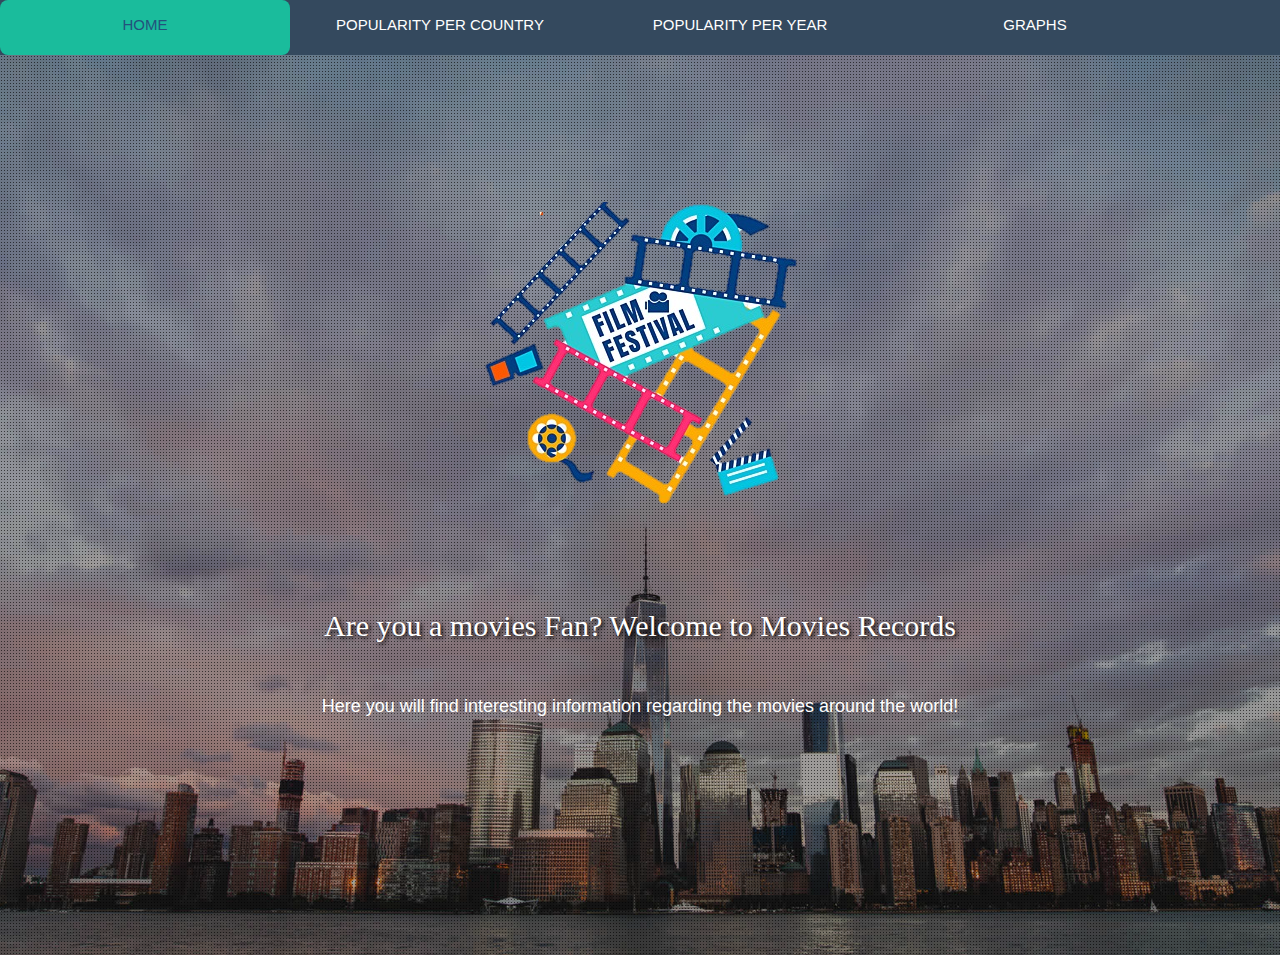
==== index.html @ 322b92de "Update my branch" ====
<!DOCTYPE html>
<html lang="en">
<head>
    <meta charset="utf-8">
    <meta http-equiv="X-UA-Compatible" content="IE=edge">
    <meta name="viewport" content="width=device-width, initial-scale=1">
    <title>Movies</title>
    <script src="https://cdn.plot.ly/plotly-latest.min.js"></script> <!-- Plotly Library -->

    <!-- WEB FONTS -->
    <link href='https://fonts.googleapis.com/css?family=Roboto:100,300,100italic,400,300italic' rel='stylesheet' type='text/css'>
    <link href='https://fonts.googleapis.com/css?family=Open+Sans:400,300' rel='stylesheet' type='text/css'>

    <!-- BOOTSTRAP -->
    <link href="css/bootstrap.min.css" rel="stylesheet">
    <!-- FONT AWESOME -->
    <link rel="stylesheet" href="css/font-awesome.min.css">
    <!-- CUSTOM STYLING -->
    <link href="css/styles.css" rel="stylesheet">
    <!-- PRELOADER -->
    <link href="css/loader.css" rel="stylesheet">

    <style>
        /* Menu Styles */
        nav {
            margin: 0 auto;
            position: relative;
            width: 1470px;
            height: 55px;
            background-color: #34495e;
            border-radius: 0px;
            font-size: 0;
            display: flex;
            align-items: center;
            justify-content: center;
        }

        nav a {
            line-height: 50px;
            height: 100%;
            font-size: 15px;
            display: inline-block;
            position: relative;
            z-index: 1;
            text-decoration: none;
            text-transform: uppercase;
            text-align: center;
            color: white;
            cursor: pointer;
            padding: 0 15px;
        }

        nav .animation {
            position: absolute;
            height: 100%;
            top: 0;
            z-index: 0;
            transition: all .2s ease;
            border-radius: 8px;
        }

        a:nth-child(1) { width: 290px; }
        a:nth-child(2) { width: 300px; }
        a:nth-child(3) { width: 300px; }
        a:nth-child(4) { width: 290px; }
        a:nth-child(5) { width: 290px; }

        nav .start-home, a:nth-child(1):hover~.animation {
            width: 290px;
            left: 0;
            background-color: #1abc9c;
        }

        nav .start-migue, a:nth-child(2):hover~.animation {
            width: 300px;
            left: 290px;
            background-color: #e74c3c;
        }

        nav .start-janvhi, a:nth-child(3):hover~.animation {
            width: 300px;
            left: 590px;
            background-color: #3498db;
        }

        nav .start-santi, a:nth-child(4):hover~.animation {
            width: 290px;
            left: 890px;
            background-color: #9b59b6;
        }

        nav .start-gabriela, a:nth-child(5):hover~.animation {
            width: 290px;
            left: 1180px;
            background-color: #aab659;
        }

        body {
            font-size: 12px;
            font-family: sans-serif;
            background: #dfe7ef;
        }

        h1 {
            text-align: center;
            margin: 40px 0;
            font-size: 30px;
            color: #ecf0f1;
            text-shadow: 2px 2px 4px #000;
            font-family: 'Cherry Swash', cursive;
        }

        p {
            position: absolute;
            bottom: 20px;
            width: 100%;
            text-align: center;
            color: #ecf0f1;
            font-family: 'Cherry Swash', cursive;
            font-size: 16px;
        }

        span {
            width: 10px;
            color: #2BD6B4;
        }

    </style>
</head>
<body>
    <!-- MENU -->
    <nav>
        <a id="home" href="#header">Home</a>
        <a id="pop-country" href="#">Popularity Per Country</a>
        <a id="pop-year" href="#">Popularity Per Year</a>
        <a id="graphs" href="#">Graphs</a>
        <a id="revenue" href="#">Revenue</a>
        <div class="animation start-home"></div>
    </nav>
    <!-- MENU ENDS -->

    <!-- HEADER -->
    <section id="header">
        <div class="container">
            <div class="row text-center">
                <div class="col-md-8">
                    <img class="logo" src="images/logo.png" alt="Logo"/>
                    <h1 class="white-text">Are you a movies Fan? Welcome to Movies Records</h1>
                    <h5 class="white-text">Here you will find interesting information regarding the movies around the world!</h5>
                    <div id="countdown" class="white-text"></div>
                </div>
            </div>
        </div>
    </section>
    <!-- HEADER ENDS -->

    <!-- Element for Plotly chart -->
    <div id="bubble"></div>
    <div id="info-box"></div>

    <!-- jQuery and other scripts -->
    <script src="https://ajax.googleapis.com/ajax/libs/jquery/1.11.2/jquery.min.js"></script>
    <script src="js/bootstrap.min.js"></script>
    <script src="js/smooth-scroll.min.js"></script>
    <script src="js/jquery.parallax-1.1.3.js"></script>
    <script src="js/scrollReveal.min.js"></script>
    <script src="js/functions.js"></script>

    <!-- Your JS files -->
    <script src="Profit.js"></script>
    <script>
        // JavaScript to dynamically change href attributes and hide header
        document.addEventListener('DOMContentLoaded', function() {
            const revenueLink = document.getElementById('revenue');
            const homeLink = document.getElementById('home');
            const revenueSection = document.getElementById('bubble');
            const headerSection = document.getElementById('header');
            

            // Update href for the "Revenue" link
            revenueLink.href = 'javascript:Gabinit();';

            // Add click event listener to hide the header
            revenueLink.addEventListener('click', function() {
                headerSection.style.display = 'none';
                revenueSection.style.display = 'block';
            });
            // Add click event listener to show the header
            homeLink.addEventListener('click', function() {
                headerSection.style.display = 'block'; 
                revenueSection.style.display = 'none';// Show the header
        });
        });
    </script>
</body>
---- css/styles.css ----
/*
	Shine by TEMPLATE STOCK
	templatestock.co @templatestock
	Released for free under the Creative Commons Attribution 3.0 license (templated.co/license)
*/

/* GLOBAL STYLES */
* {
	margin: 0px;
	padding: 0px;
}

body {
    background: #fff;
    font-family: 'Roboto', sans-serif;
    font-size: 16px;
    font-weight: 300;
    color: #333333;
    line-height: 28px;
    text-align: center;
    overflow-x: hidden !important;
    margin: auto !important;
}

a, a:hover, a:active, a:focus {
    border: 0 none;
    outline: 0 none;
    text-decoration: none;
}

/* TYPOGRAPHIE */

h1,
h2 {
	font-family: 'Open Sans', sans-serif;
    font-weight: 300;
}

h1 {
    font-size: 42px;
    line-height: 62px;
}

h2 {
    font-size: 32px;
    line-height: 42px;
}

h3 {
    font-size: 22px;
    line-height: 38px;
    font-weight: 300;
}

h4 {
    font-size: 20px;
    line-height: 30px;
    font-weight: 300;
}

h5 {
    font-size: 18px;
    font-weight: 300;
}


/* FORM GROUPS */

.form-control {
	background: none repeat scroll 0 0 rgba(255, 255, 255, 0.5);
	border-radius: 0px;
    box-shadow: none;
    height: 57px;
    padding-left: 20px;
}

/* CUSTOM CLASSES */

.white-text {
	color: #fff;
}

.colored-line-small-center {
	background: #008ed6;
	display: block;
	margin: auto;
    height: 1px;
    width: 25%;
    z-index: 1;
	margin-bottom: 5px;
}

.colored-line-right {
	background: #008ed6;
	display: block;
	float: right;
    height: 1px;
    width: 165px;
    z-index: 1;
}

.button-leweb {
	background: none repeat scroll 0 0 rgba(22, 182, 234, 0.5);
    border: 1px solid #fff;
	color: #fff;
	border-radius: 0px;
    box-shadow: none;
	height: 57px;
	padding-left: 18px;
	padding-right: 18px;
	
	-webkit-transition: all 0.5s ease;
	-moz-transition: all 0.5s ease;
	-o-transition: all 0.5s ease;
	transition: all 0.5s ease; 
}


.button-leweb:hover {
	background: #008ed6;
}


/* SECTIONS */

section {
	padding: 120px 0px;
}
/* HEADER */

#header {
	background: url(../images/bsbild_fullhd_01.jpg) no-repeat center center;
	background-size: cover;
	height: 100vh;
	padding: 0px;
}

#header .container {
	background: url(../images/body-bg1.png) repeat 0 0;
	height: 100vh;
	width: 100% !important;
	padding: 0px;	
	z-index: 998;
}

#header .col-md-8 {
	top: 20%;
	right: 0;
	bottom: 0;
	left: 0;
	position: absolute;
	display: block;
	margin-left: auto;
	margin-right: auto;
	z-index: 999;
}

#header .logo {
	margin-bottom: 15px;
}

.animation {
	width: 100%;
	bottom: 0;
	height: 50px;
	overflow: hidden;
	position: absolute;
	z-index: 999;
	text-align:center;
	text-decoration: none;
}

#header .fa-angle-down {
	text-align: center;
	font-size: 48px;
	color: #fff;
	
	-webkit-animation: leweb_fade_move_down 2s ease-in-out infinite;
	-moz-animation: leweb_fade_move_down 2s ease-in-out infinite;
	animation: leweb_fade_move_down 2s ease-in-out infinite;
   }

	/* Animated Arrow Down Header */
	
@-webkit-keyframes leweb_fade_move_down {
  0%   { -webkit-transform:translate(0,-20px); opacity: 0;  }
  50%  { opacity: 1;  }
  100% { -webkit-transform:translate(0,20px); opacity: 0; }
}
@-moz-keyframes leweb_fade_move_down {
  0%   { -moz-transform:translate(0,-20px); opacity: 0;  }
  50%  { opacity: 1;  }
  100% { -moz-transform:translate(0,20px); opacity: 0; }
}
@keyframes leweb_fade_move_down {
  0%   { transform:translate(0,-20px); opacity: 0;  }
  50%  { opacity: 1;  }
  100% { transform:translate(0,20px); opacity: 0; }
}


/* ABOUT */

#about i {
	color: #fff;
	font-size: 75px;
	background: #008ed6;
	border-radius: 50%;
	line-height: 175px;
	height: 175px;
	width: 175px;
}

/* SUBSCRIBE */

#subscribe {
	background: url(../images/bg-subscribe.jpg) no-repeat fixed center center / cover rgba(0, 0, 0, 0);
	padding: 0px;
	min-height: 430px;
}

#subscribe .icontop {
	position: absolute;
	color: #fff;
	margin: -30px auto;
	right: 0;
	left: 0;
	font-size: 25px;
	border-radius: 50%;
	line-height: 65px;
	height: 65px;
	width: 65px;
	background: rgba(0, 142, 214, 0.7);	
	box-shadow: 0 0 0 1px #008ed6;
}

#subscribe .row {
	padding: 100px 0px 120px 0px;
}

#subscribe h5{
	margin-bottom: 45px;
}

#subscribe .form-control {
	display: inline-block;
	border: 1px solid #fff;
    width: 320px;
}

#subscribe .form-control::-moz-placeholder {
	color: #fff;
}

#subscribe .button-leweb {
	display: inline-block;
}

#subscribe #mc_form label {
	display: block;
	font-size: 12px !important;
	margin-top: 10px;
	font-weight: normal;
	position: relative;
	color: #fff;
}

#subscribe #mc_form .valid:before {
        font-family: FontAwesome;
        top:0;
        content: "\f058";
		font-size: 14px;
		margin-right: 4px;
		color: #b8c000;
}

#subscribe #mc_form .error:before {
        font-family: FontAwesome;
        top:0;
        content: "\f071";
		font-size: 14px;
		margin-right: 4px;
		color: #bb1720;
}


/* CONTACT */

#contact .button-leweb {
	border: 1px solid #ccc;
}

#success {
	display: none;
}

#success i {
	color: #b8c000;
	font-size: 28px;
	display: block;
}

/* FOOTER */

#footer {
	border-top: 1px solid #ccc;
	padding: 25px 0px;
}

#footer p {
	margin: 0px 0px -5px;
}

#footer .social {
	float: right;
}

#footer .fa {
	font-size: 24px;
	color: rgba(22, 182, 234, 0.5);
	-webkit-transition: all 0.5s ease;
	-moz-transition: all 0.5s ease;
	-o-transition: all 0.5s ease;
	transition: all 0.5s ease;
}

#footer .fa:hover {
	color: #008ed6;
}


/* RESPONSIVE DESIGN */

/* Extra Small devices (tablets, 446px and less) */
@media (max-width: 456px) { 
	
	#mc_form .form-control {
		width: 100%;
		margin-bottom: 15px;
	}
	
	.button-leweb {
		width: 100%;
	}
	
	#header .logo {
		width: 200px;
	}
	
	#header h1 {
		display: none;
	}

}
/* Small devices (tablets, 768px and less) */
@media (max-width: 768px) { 

	body {
		font-size: 14px;
		line-height: 20px;
	}
	h1 {
		font-size: 44px;
		line-height: 58px;
	}

	h2 {
		font-size: 24px;
		line-height: 38px;
	}

	h3 {
		font-size: 18px;
		line-height: 30px;
	}

	h4 {
		font-size: 16px;
		line-height: 26px;
	}

	h5 {
		font-size: 14px;
		line-height: 20px;
	}
	
	.clocktitle{
		font-size: 11px;
	}

	.numbers {
		font-size: 44px;
	}
	
	#header .col-md-8 {
		top: 5%;
	}
}

/* Medium devices (desktops, 992px and up) */
@media (max-width: 992px) {	
	
	#about .middle {
		margin-top: 65px;
		margin-bottom: 65px;
	}
}
---- css/loader.css ----
/*
	Shine by TEMPLATE STOCK
	templatestock.co @templatestock
	Released for free under the Creative Commons Attribution 3.0 license (templated.co/license)
*/

#loader-wrapper {
    position: fixed;
    top: 0;
    left: 0;
    width: 100%;
    height: 100%;
    z-index: 1000;
	background: #fff;
}
#loader {
    display: block;
    position: relative;
    left: 50%;
    top: 50%;
    width: 150px;
    height: 150px;
    margin: -75px 0 0 -75px;
    border-top-color: #3498db;
	z-index: 1001;
}
	

  .sk-spinner-cube-grid.sk-spinner {
    width: 30px;
    height: 30px;
    margin: 0 auto; }
  .sk-spinner-cube-grid .sk-cube {
    width: 33%;
    height: 33%;
    background-color: #333;
    float: left;
    -webkit-animation: sk-cubeGridScaleDelay 1.3s infinite ease-in-out;
            animation: sk-cubeGridScaleDelay 1.3s infinite ease-in-out; }
  .sk-spinner-cube-grid .sk-cube:nth-child(1) {
    -webkit-animation-delay: 0.2s;
            animation-delay: 0.2s; }
  .sk-spinner-cube-grid .sk-cube:nth-child(2) {
    -webkit-animation-delay: 0.3s;
            animation-delay: 0.3s; }
  .sk-spinner-cube-grid .sk-cube:nth-child(3) {
    -webkit-animation-delay: 0.4s;
            animation-delay: 0.4s; }
  .sk-spinner-cube-grid .sk-cube:nth-child(4) {
    -webkit-animation-delay: 0.1s;
            animation-delay: 0.1s; }
  .sk-spinner-cube-grid .sk-cube:nth-child(5) {
    -webkit-animation-delay: 0.2s;
            animation-delay: 0.2s; }
  .sk-spinner-cube-grid .sk-cube:nth-child(6) {
    -webkit-animation-delay: 0.3s;
            animation-delay: 0.3s; }
  .sk-spinner-cube-grid .sk-cube:nth-child(7) {
    -webkit-animation-delay: 0s;
            animation-delay: 0s; }
  .sk-spinner-cube-grid .sk-cube:nth-child(8) {
    -webkit-animation-delay: 0.1s;
            animation-delay: 0.1s; }
  .sk-spinner-cube-grid .sk-cube:nth-child(9) {
    -webkit-animation-delay: 0.2s;
            animation-delay: 0.2s; }

@-webkit-keyframes sk-cubeGridScaleDelay {
  0%, 70%, 100% {
    -webkit-transform: scale3D(1, 1, 1);
            transform: scale3D(1, 1, 1); }

  35% {
    -webkit-transform: scale3D(0, 0, 1);
            transform: scale3D(0, 0, 1); } }

@keyframes sk-cubeGridScaleDelay {
  0%, 70%, 100% {
    -webkit-transform: scale3D(1, 1, 1);
            transform: scale3D(1, 1, 1); }

  35% {
    -webkit-transform: scale3D(0, 0, 1);
            transform: scale3D(0, 0, 1); } }

			
/* Loaded */    
    .loaded #loader {
        opacity: 0;
        -webkit-transition: all 1.3s ease-out;  
                transition: all 1.3s ease-out;
    }
    .loaded #loader-wrapper {
        visibility: hidden;
		-webkit-transition: all 0.9s ease-out;  
                transition: all 0.9s ease-out;
    }
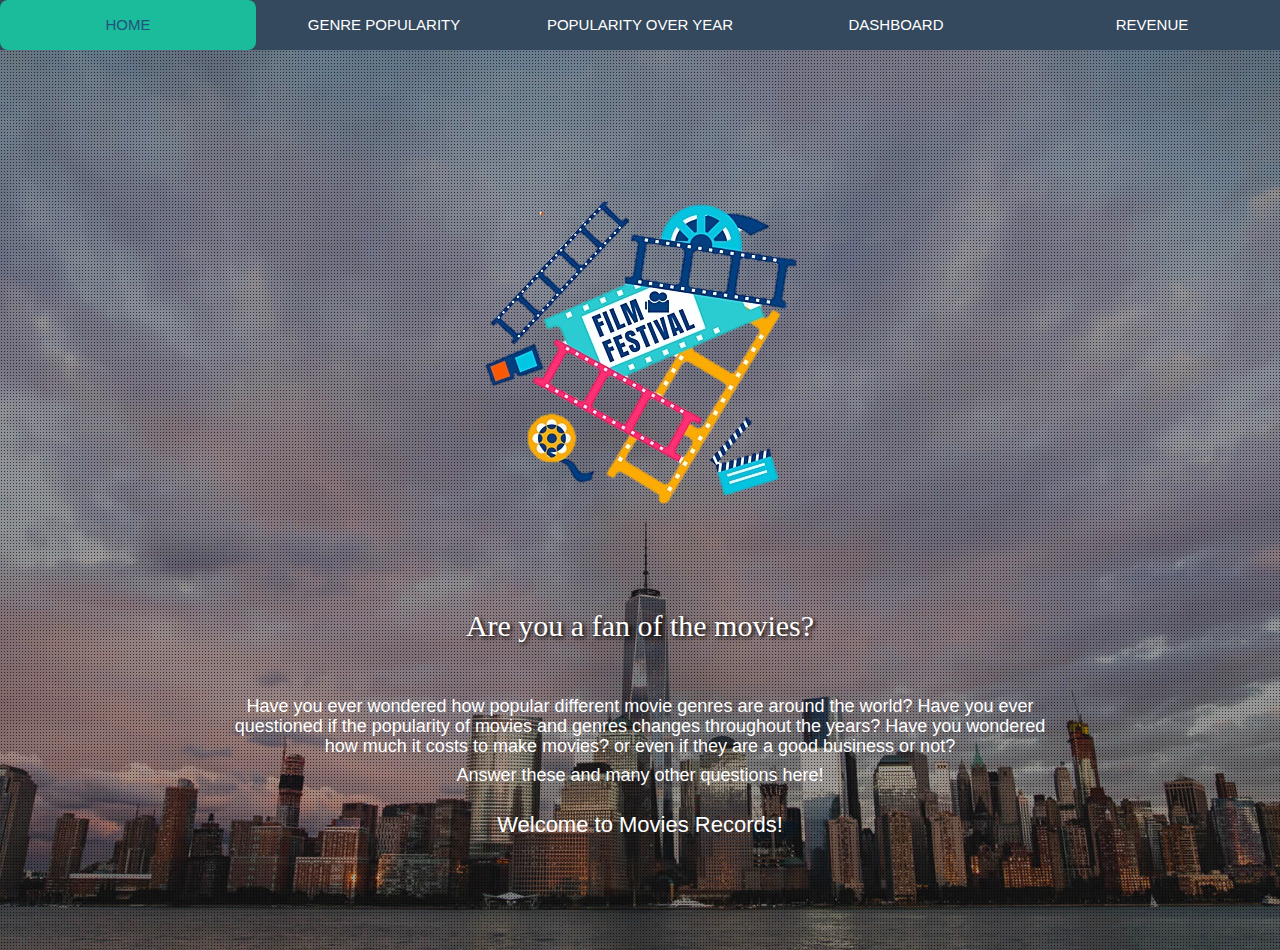
==== commit 3f9119f3: "Update project complete" ====
--- a/index.html
+++ b/index.html
@@ -6,6 +6,7 @@
     <meta name="viewport" content="width=device-width, initial-scale=1">
     <title>Movies</title>
     <script src="https://cdn.plot.ly/plotly-latest.min.js"></script> <!-- Plotly Library -->
+    <script src="https://d3js.org/d3.v6.min.js"></script>
 
     <!-- WEB FONTS -->
     <link href='https://fonts.googleapis.com/css?family=Roboto:100,300,100italic,400,300italic' rel='stylesheet' type='text/css'>
@@ -25,8 +26,8 @@
         nav {
             margin: 0 auto;
             position: relative;
-            width: 1470px;
-            height: 55px;
+            width: 100%;
+            height: 5.5%;
             background-color: #34495e;
             border-radius: 0px;
             font-size: 0;
@@ -59,39 +60,39 @@
             border-radius: 8px;
         }
 
-        a:nth-child(1) { width: 290px; }
-        a:nth-child(2) { width: 300px; }
-        a:nth-child(3) { width: 300px; }
-        a:nth-child(4) { width: 290px; }
-        a:nth-child(5) { width: 290px; }
+        a:nth-child(1) { width: 20%; }
+        a:nth-child(2) { width: 20%; }
+        a:nth-child(3) { width: 20%; }
+        a:nth-child(4) { width: 20%; }
+        a:nth-child(5) { width: 20%; }
 
         nav .start-home, a:nth-child(1):hover~.animation {
-            width: 290px;
-            left: 0;
+            width: 20%;
+            left: 0%;
             background-color: #1abc9c;
         }
 
         nav .start-migue, a:nth-child(2):hover~.animation {
-            width: 300px;
-            left: 290px;
+            width: 20%;
+            left: 20%;
             background-color: #e74c3c;
         }
 
         nav .start-janvhi, a:nth-child(3):hover~.animation {
-            width: 300px;
-            left: 590px;
+            width: 20%;
+            left: 40%;
             background-color: #3498db;
         }
 
         nav .start-santi, a:nth-child(4):hover~.animation {
-            width: 290px;
-            left: 890px;
+            width: 20%;
+            left: 60%;
             background-color: #9b59b6;
         }
 
         nav .start-gabriela, a:nth-child(5):hover~.animation {
-            width: 290px;
-            left: 1180px;
+            width: 20%;
+            left: 80%;
             background-color: #aab659;
         }
 
@@ -120,20 +121,15 @@
             font-size: 16px;
         }
 
-        span {
-            width: 10px;
-            color: #2BD6B4;
-        }
-
     </style>
 </head>
 <body>
     <!-- MENU -->
-    <nav>
+    <nav id="menu">
         <a id="home" href="#header">Home</a>
-        <a id="pop-country" href="#">Popularity Per Country</a>
-        <a id="pop-year" href="#">Popularity Per Year</a>
-        <a id="graphs" href="#">Graphs</a>
+        <a id="pop-country" href="#">Genre Popularity</a>
+        <a id="pop-year" href="#">Popularity over Year</a>
+        <a id="graphs" href="#">Dashboard</a>
         <a id="revenue" href="#">Revenue</a>
         <div class="animation start-home"></div>
     </nav>
@@ -145,8 +141,9 @@
             <div class="row text-center">
                 <div class="col-md-8">
                     <img class="logo" src="images/logo.png" alt="Logo"/>
-                    <h1 class="white-text">Are you a movies Fan? Welcome to Movies Records</h1>
-                    <h5 class="white-text">Here you will find interesting information regarding the movies around the world!</h5>
+                    <h1 class="white-text">Are you a fan of the movies?</h1>
+                    <h5 class="white-text">Have you ever wondered how popular different movie genres are around the world? Have you ever questioned if the popularity of movies and genres changes throughout the years? Have you wondered how much it costs to make movies? or even if they are a good business or not?</h5>
+                    <h5 class="white-text">Answer these and many other questions here!</h5><h3 class="white-text">Welcome to Movies Records!</h3>
                     <div id="countdown" class="white-text"></div>
                 </div>
             </div>
@@ -168,17 +165,24 @@
 
     <!-- Your JS files -->
     <script src="Profit.js"></script>
+    <script src="logic1.js"></script>
     <script>
         // JavaScript to dynamically change href attributes and hide header
         document.addEventListener('DOMContentLoaded', function() {
             const revenueLink = document.getElementById('revenue');
+            const popyearLink = document.getElementById('pop-year');
+            const popcountryLink = document.getElementById('pop-country');
             const homeLink = document.getElementById('home');
+            const graphsLink = document.getElementById('graphs');
             const revenueSection = document.getElementById('bubble');
             const headerSection = document.getElementById('header');
             
 
             // Update href for the "Revenue" link
             revenueLink.href = 'javascript:Gabinit();';
+            popyearLink.href = 'genre_popularity.html';
+            popcountryLink.href = 'heatmap_genres_interactive_with_hover.html';
+            graphsLink.href = 'main.html';
 
             // Add click event listener to hide the header
             revenueLink.addEventListener('click', function() {
@@ -187,9 +191,25 @@
             });
             // Add click event listener to show the header
             homeLink.addEventListener('click', function() {
-                headerSection.style.display = 'block'; 
+                headerSection.style.display = 'block';
                 revenueSection.style.display = 'none';// Show the header
-        });
+            });
+            // Add click event listener to hide the header
+            popyearLink.addEventListener('click', function() {
+                headerSection.style.display = 'none';
+                revenueSection.style.display = 'none';
+
+            });
+            popcountryLink.addEventListener('click', function() {
+                headerSection.style.display = 'none';
+                revenueSection.style.display = 'none';
+
+            });
+            graphsLink.addEventListener('click', function() {
+                headerSection.style.display = 'none';
+                revenueSection.style.display = 'none';
+
+            });
         });
     </script>
 </body>
